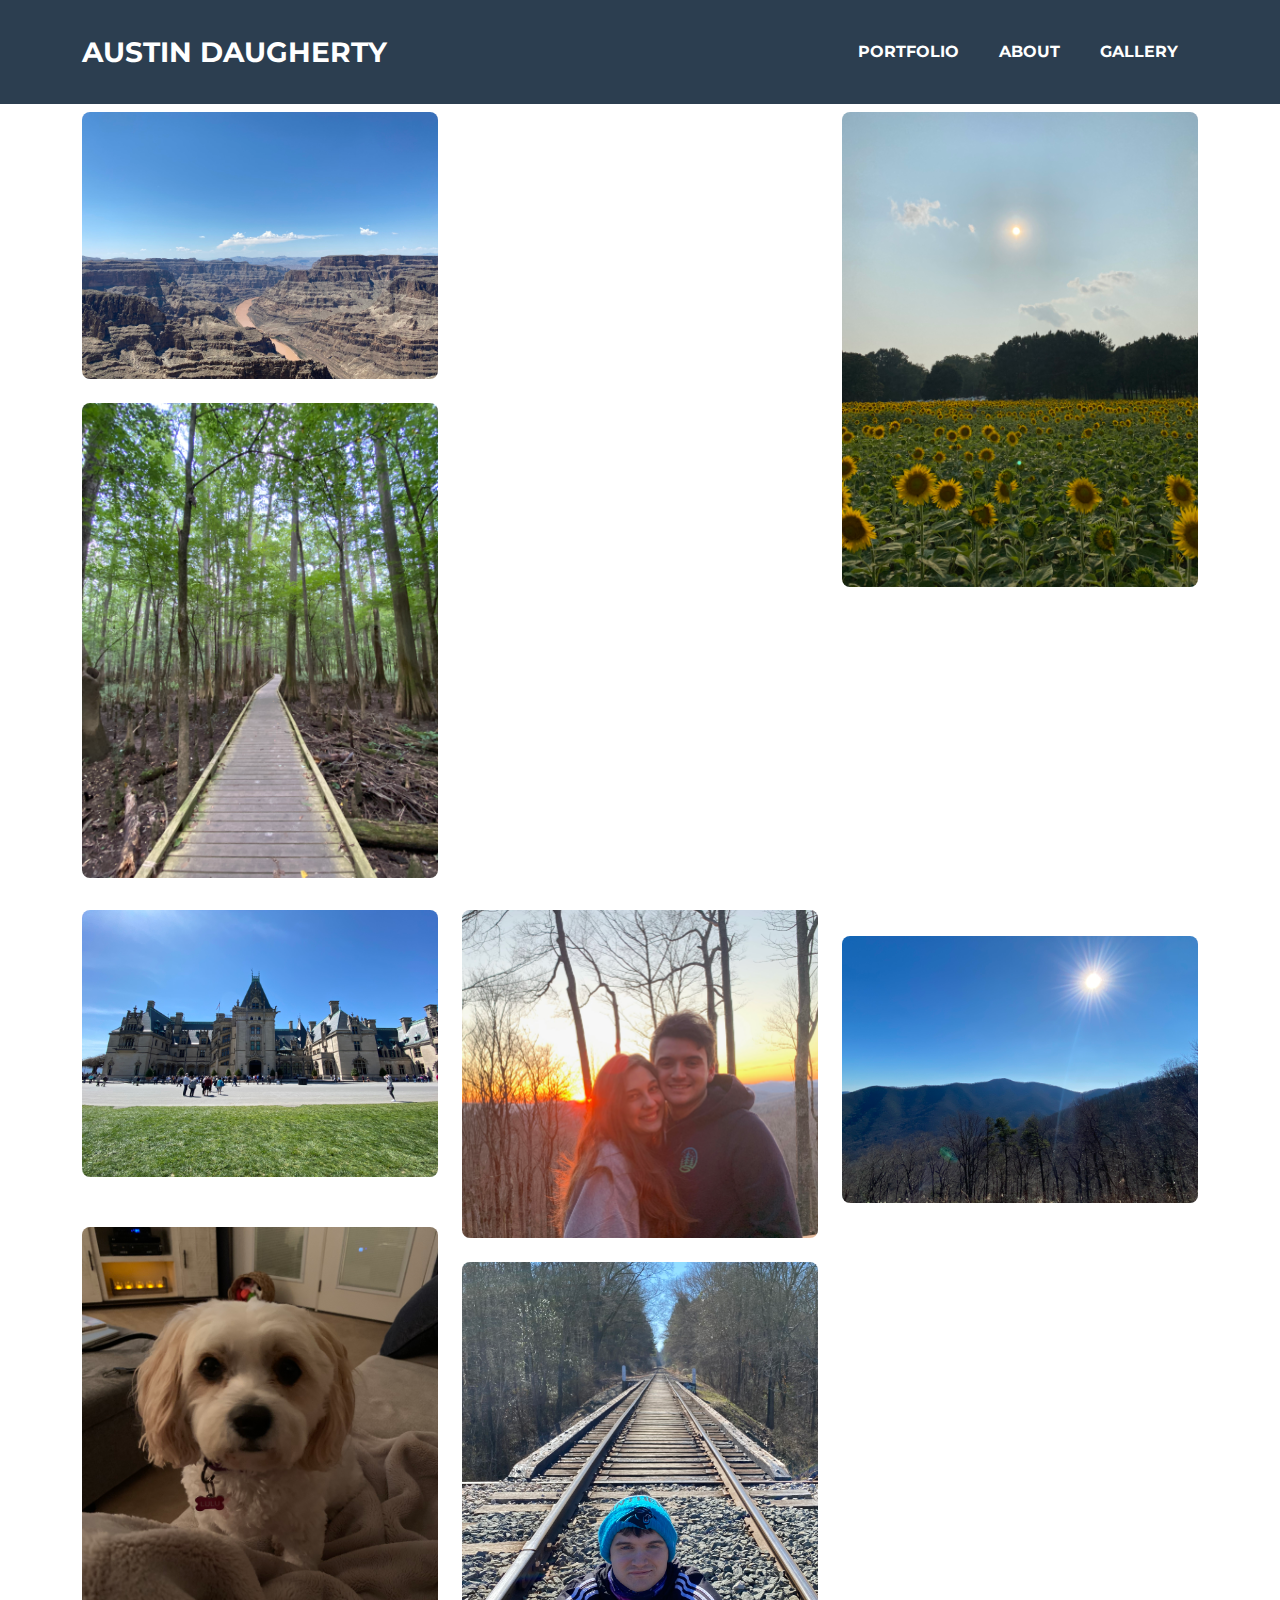
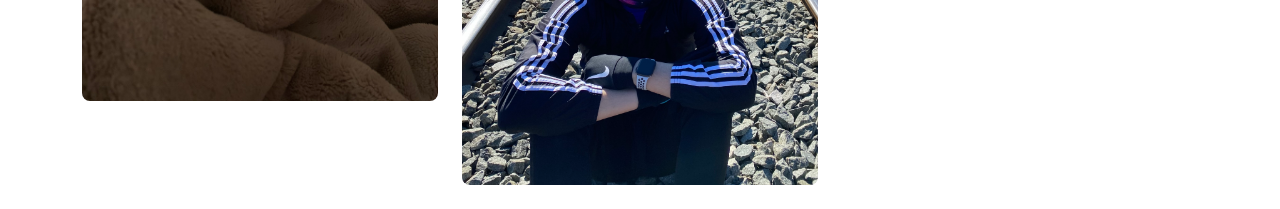
==== gallery.html @ 8ddb347c "added pictures n stuff" ====
<!DOCTYPE html>
<html lang="en">
    <head>
        <meta charset="utf-8" />
        <meta name="viewport" content="width=device-width, initial-scale=1, shrink-to-fit=no" />
        <meta name="description" content="" />
        <meta name="author" content="" />
        <title>Austin Daugherty - Portfolio</title>
        <!-- Favicon-->
        <link rel="icon" type="image/x-icon" href="assets/favicon.ico" />
        <!-- Font Awesome icons (free version)-->
        <script src="https://use.fontawesome.com/releases/v5.15.4/js/all.js" crossorigin="anonymous"></script>
        <!-- Google fonts-->
        <link href="https://fonts.googleapis.com/css?family=Montserrat:400,700" rel="stylesheet" type="text/css" />
        <link href="https://fonts.googleapis.com/css?family=Lato:400,700,400italic,700italic" rel="stylesheet" type="text/css" />
        <!-- Core theme CSS (includes Bootstrap)-->
        <link href="css/styles.css" rel="stylesheet" />
    </head>
    <body id="page-top">
        <!-- Navigation-->
        <nav class="navbar navbar-expand-lg bg-secondary text-uppercase" id="mainNav">
            <div class="container">
                <a class="navbar-brand" href="#page-top">Austin Daugherty</a>
                <button class="navbar-toggler text-uppercase font-weight-bold bg-primary text-white rounded" type="button" data-bs-toggle="collapse" data-bs-target="#navbarResponsive" aria-controls="navbarResponsive" aria-expanded="false" aria-label="Toggle navigation">
                Menu
                <i class="fas fa-bars"></i>
                </button>
                <div class="collapse navbar-collapse" id="navbarResponsive">
                    <ul class="navbar-nav ms-auto">
                        <li class="nav-item mx-0 mx-lg-1"><a class="nav-link py-3 px-0 px-lg-3 rounded" href="./index.html">Portfolio</a></li>
                        <li class="nav-item mx-0 mx-lg-1"><a class="nav-link py-3 px-0 px-lg-3 rounded" href="">About</a></li>
                        <li class="nav-item mx-0 mx-lg-1"><a class="nav-link py-3 px-0 px-lg-3 rounded" href="./gallery.html">Gallery</a></li>
                    </ul>
                </div>
            </div>
        </nav>
        <!-- Gallery -->
        <div class="container">
            <div class="row mt-2">
                <div class="col-lg-4 col-md-12 mb-4 mb-lg-0">
                    <img
                        src="./assets/img/grandCanyon.JPEG"
                        class="w-100 shadow-1-strong rounded mb-4"
                        alt=""
                        />
                    <img
                        src="./assets/img/congaree.JPEG"
                        class="w-100 shadow-1-strong rounded mb-4"
                        alt=""
                        />
                </div>
                <div class="col-lg-4 mb-4 mb-lg-0">
                    <img
                        src="./assets/img/zion.JPEG"
                        class="w-100 shadow-1-strong rounded mb-4"
                        alt=""
                        />
                    <img
                        src="./assets/img/zion2.JPEG"
                        class="w-100 shadow-1-strong rounded mb-4"
                        alt=""
                        />
                </div>
                <div class="col-lg-4 mb-4 mb-lg-0">
                    <img
                        src="./assets/img/sunflower.JPEG"
                        class="w-100 shadow-1-strong rounded mb-4"
                        alt=""
                        />
                    <img
                        src="./assets/img/blueridge.JPEG"
                        class="w-100 shadow-1-strong rounded mb-4"
                        alt=""
                        />
                </div>
            </div>
            <div class="row mt-2">
                <div class="col-lg-4 col-md-12 mb-4 mb-lg-0">
                    <img
                        src="./assets/img/biltmore.JPEG"
                        class="w-100 shadow-1-strong rounded mb-4"
                        alt=""
                        />
                    <img
                        src="./assets/img/talltree.JPEG"
                        class="w-100 shadow-1-strong rounded mb-4"
                        alt=""
                        />
                    <img
                        src="./assets/img/lulu.JPG"
                        class="w-100 shadow-1-strong rounded mb-4"
                        alt=""
                        />
                </div>
                <div class="col-lg-4 mb-4 mb-lg-0">
                    <img
                        src="./assets/img/mountainPic.JPG"
                        class="w-100 shadow-1-strong rounded mb-4"
                        alt=""
                        />
                    <img
                        src="./assets/img/trainTrack.JPEG"
                        class="w-100 shadow-1-strong rounded mb-4"
                        alt=""
                        />
                </div>
                <div class="col-lg-4 mb-4 mb-lg-0">
                    <img
                        src="./assets/img/snow.JPEG"
                        class="w-100 shadow-1-strong rounded mb-4"
                        alt=""
                        />
                    <img
                        src="./assets/img/mountainTop.JPEG"
                        class="w-100 shadow-1-strong rounded mb-4"
                        alt=""
                        />
                    <img
                        src="./assets/img/moreBlueRidge.JPEG"
                        class="w-100 shadow-1-strong rounded mb-4"
                        alt=""
                        />
                </div>
            </div>
        </div>
    </body>
</html>
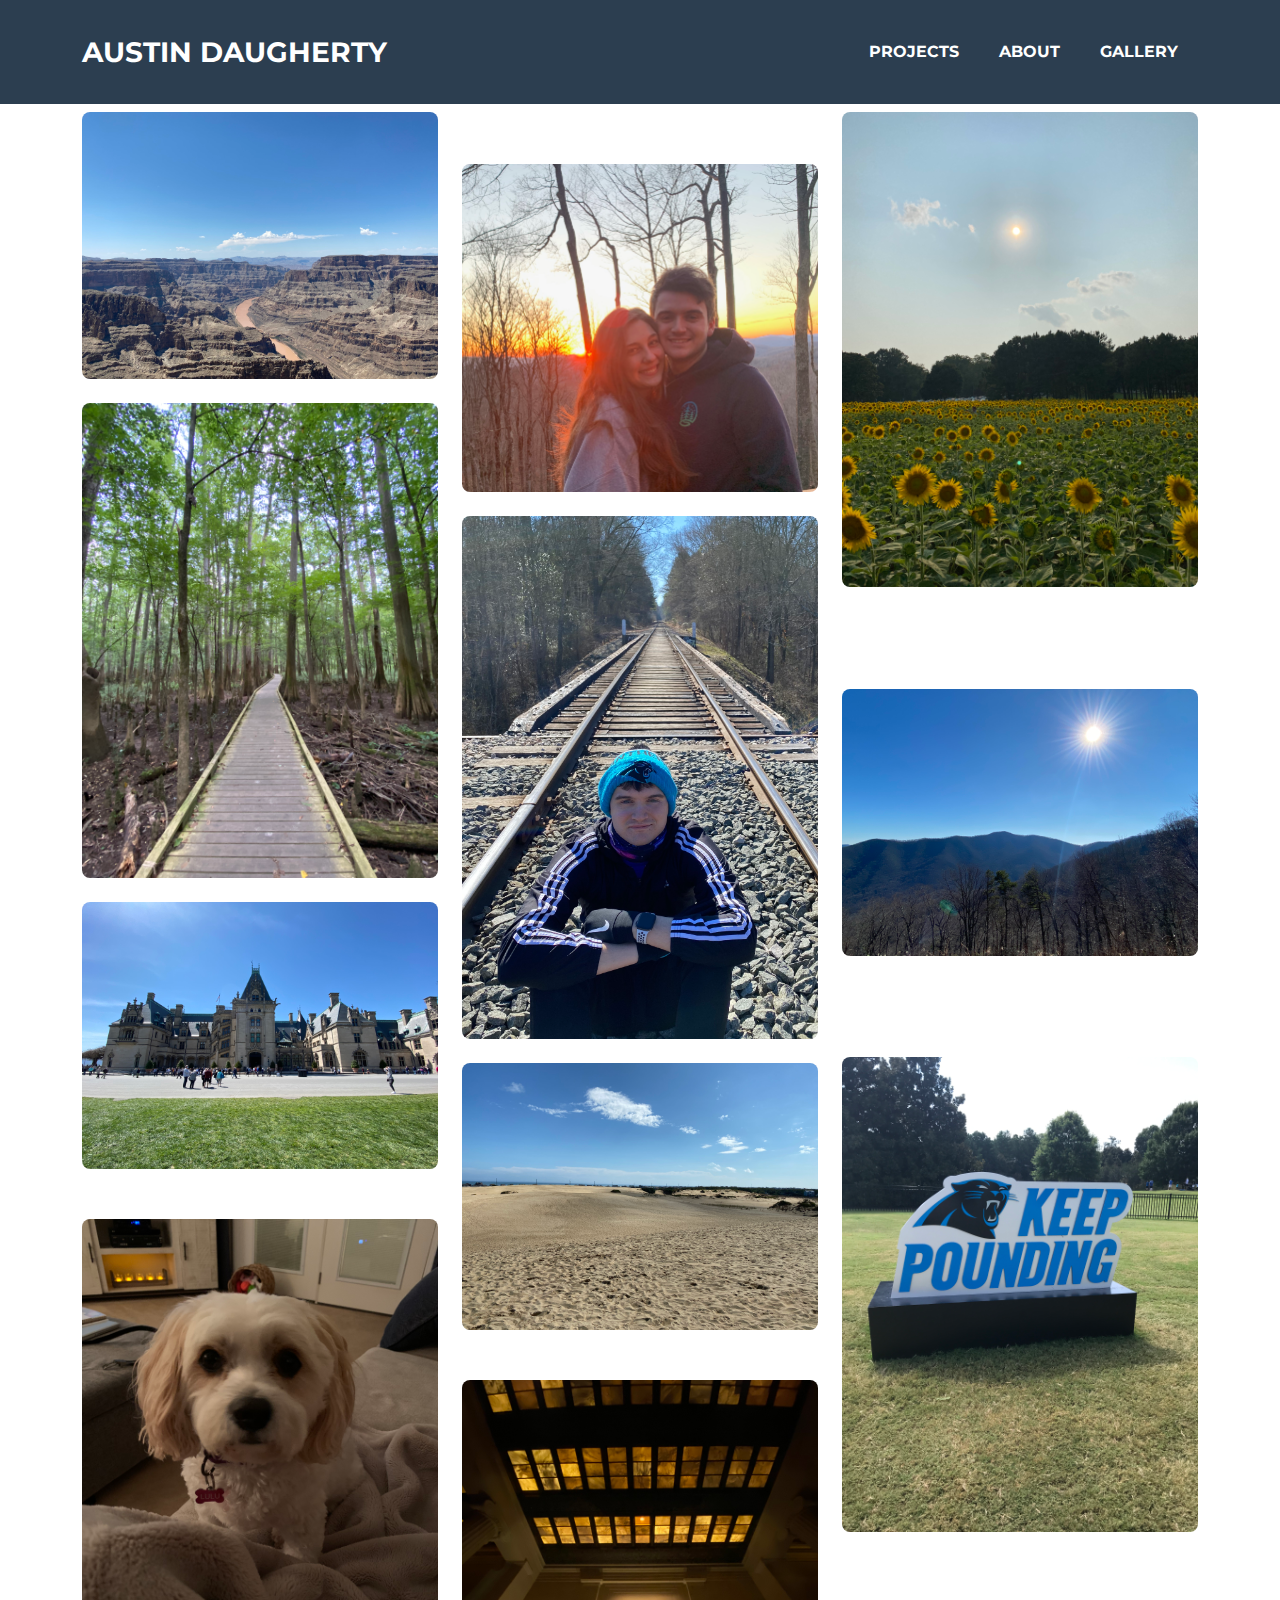
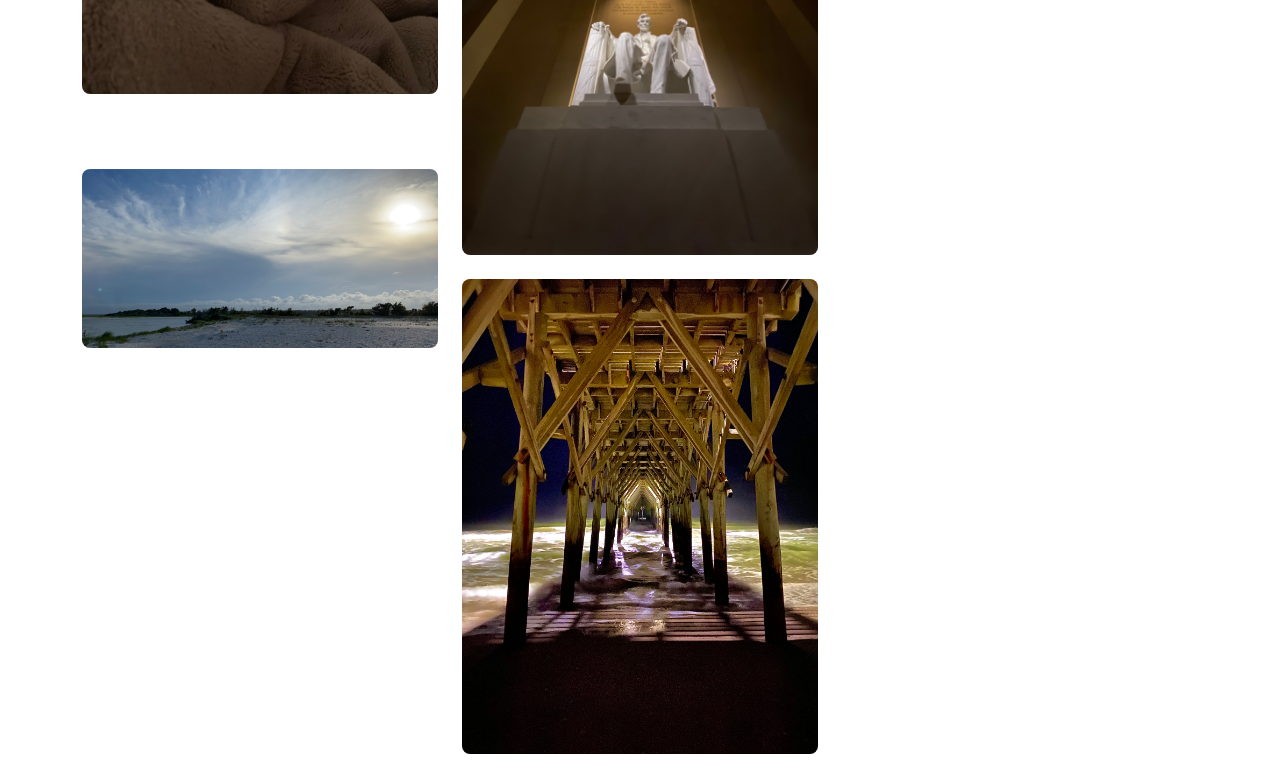
==== commit ff7cf982: "added gallery and hover" ====
--- a/gallery.html
+++ b/gallery.html
@@ -5,7 +5,7 @@
         <meta name="viewport" content="width=device-width, initial-scale=1, shrink-to-fit=no" />
         <meta name="description" content="" />
         <meta name="author" content="" />
-        <title>Austin Daugherty - Portfolio</title>
+        <title>Austin Daugherty - Gallery</title>
         <!-- Favicon-->
         <link rel="icon" type="image/x-icon" href="assets/favicon.ico" />
         <!-- Font Awesome icons (free version)-->
@@ -15,24 +15,25 @@
         <link href="https://fonts.googleapis.com/css?family=Lato:400,700,400italic,700italic" rel="stylesheet" type="text/css" />
         <!-- Core theme CSS (includes Bootstrap)-->
         <link href="css/styles.css" rel="stylesheet" />
+        <link href="css/hover-min.css" rel="stylesheet" />
     </head>
     <body id="page-top">
         <!-- Navigation-->
         <nav class="navbar navbar-expand-lg bg-secondary text-uppercase" id="mainNav">
             <div class="container">
-                <a class="navbar-brand" href="#page-top">Austin Daugherty</a>
+                <a class="navbar-brand" href="./index.html#page-top">Austin Daugherty</a>
                 <button class="navbar-toggler text-uppercase font-weight-bold bg-primary text-white rounded" type="button" data-bs-toggle="collapse" data-bs-target="#navbarResponsive" aria-controls="navbarResponsive" aria-expanded="false" aria-label="Toggle navigation">
-                Menu
-                <i class="fas fa-bars"></i>
+                    Menu
+                    <i class="fas fa-bars"></i>
                 </button>
                 <div class="collapse navbar-collapse" id="navbarResponsive">
                     <ul class="navbar-nav ms-auto">
-                        <li class="nav-item mx-0 mx-lg-1"><a class="nav-link py-3 px-0 px-lg-3 rounded" href="./index.html">Portfolio</a></li>
-                        <li class="nav-item mx-0 mx-lg-1"><a class="nav-link py-3 px-0 px-lg-3 rounded" href="">About</a></li>
+                        <li class="nav-item mx-0 mx-lg-1"><a class="nav-link py-3 px-0 px-lg-3 rounded" href="./index.html#projects">Projects</a></li>
+                        <li class="nav-item mx-0 mx-lg-1"><a class="nav-link py-3 px-0 px-lg-3 rounded" href="./index.html#about">About</a></li>
                         <li class="nav-item mx-0 mx-lg-1"><a class="nav-link py-3 px-0 px-lg-3 rounded" href="./gallery.html">Gallery</a></li>
                     </ul>
                 </div>
-            </div>
+              </div>
         </nav>
         <!-- Gallery -->
         <div class="container">
@@ -40,84 +41,131 @@
                 <div class="col-lg-4 col-md-12 mb-4 mb-lg-0">
                     <img
                         src="./assets/img/grandCanyon.JPEG"
-                        class="w-100 shadow-1-strong rounded mb-4"
+                        class="w-100 hvr-grow shadow-1-strong rounded mb-4"
                         alt=""
                         />
                     <img
                         src="./assets/img/congaree.JPEG"
-                        class="w-100 shadow-1-strong rounded mb-4"
+                        class="w-100 hvr-grow shadow-1-strong rounded mb-4"
+                        alt=""
+                        />
+                    <img
+                        src="./assets/img/biltmore.JPEG"
+                        class="w-100 hvr-grow shadow-1-strong rounded mb-4"
+                        alt=""
+                        />
+                    <img
+                        src="./assets/img/talltree.JPEG"
+                        class="w-100 hvr-grow shadow-1-strong rounded mb-4"
+                        alt=""
+                        />
+                    <img
+                        src="./assets/img/lulu.JPG"
+                        class="w-100 hvr-grow shadow-1-strong rounded mb-4"
+                        alt=""
+                        />
+                    <img
+                        src="./assets/img/spaceShuttle.JPEG"
+                        class="w-100 hvr-grow shadow-1-strong rounded mb-4"
+                        alt=""
+                        />
+                    <img
+                        src="./assets/img/capitol.JPEG"
+                        class="w-100 hvr-grow shadow-1-strong rounded mb-4"
+                        alt=""
+                        />
+                    <img
+                        src="./assets/img/beach.JPG"
+                        class="w-100 hvr-grow shadow-1-strong rounded mb-4"
                         alt=""
                         />
                 </div>
                 <div class="col-lg-4 mb-4 mb-lg-0">
                     <img
                         src="./assets/img/zion.JPEG"
-                        class="w-100 shadow-1-strong rounded mb-4"
+                        class="w-100 hvr-grow shadow-1-strong rounded mb-4"
                         alt=""
                         />
                     <img
                         src="./assets/img/zion2.JPEG"
-                        class="w-100 shadow-1-strong rounded mb-4"
+                        class="w-100 hvr-grow shadow-1-strong rounded mb-4"
+                        alt=""
+                        />
+                    <img
+                        src="./assets/img/mountainPic.JPG"
+                        class="w-100 hvr-grow shadow-1-strong rounded mb-4"
+                        alt=""
+                        />
+                    <img
+                        src="./assets/img/trainTrack.JPEG"
+                        class="w-100 hvr-grow shadow-1-strong rounded mb-4"
+                        alt=""
+                        />
+                    <img
+                        src="./assets/img/jockeysRidge.JPEG"
+                        class="w-100 hvr-grow shadow-1-strong rounded mb-4"
+                        alt=""
+                        />
+                    <img
+                        src="./assets/img/hangingRock.JPEG"
+                        class="w-100 hvr-grow shadow-1-strong rounded mb-4"
+                        alt=""
+                        />
+                    <img
+                        src="./assets/img/lincoln.JPEG"
+                        class="w-100 hvr-grow shadow-1-strong rounded mb-4"
+                        alt=""
+                        />
+                    <img
+                        src="./assets/img/pier.JPEG"
+                        class="w-100 hvr-grow shadow-1-strong rounded mb-4"
                         alt=""
                         />
                 </div>
                 <div class="col-lg-4 mb-4 mb-lg-0">
                     <img
                         src="./assets/img/sunflower.JPEG"
-                        class="w-100 shadow-1-strong rounded mb-4"
+                        class="w-100 hvr-grow shadow-1-strong rounded mb-4"
                         alt=""
                         />
                     <img
                         src="./assets/img/blueridge.JPEG"
-                        class="w-100 shadow-1-strong rounded mb-4"
-                        alt=""
-                        />
-                </div>
-            </div>
-            <div class="row mt-2">
-                <div class="col-lg-4 col-md-12 mb-4 mb-lg-0">
-                    <img
-                        src="./assets/img/biltmore.JPEG"
-                        class="w-100 shadow-1-strong rounded mb-4"
+                        class="w-100 hvr-grow shadow-1-strong rounded mb-4"
                         alt=""
                         />
                     <img
-                        src="./assets/img/talltree.JPEG"
-                        class="w-100 shadow-1-strong rounded mb-4"
-                        alt=""
-                        />
-                    <img
-                        src="./assets/img/lulu.JPG"
-                        class="w-100 shadow-1-strong rounded mb-4"
-                        alt=""
-                        />
-                </div>
-                <div class="col-lg-4 mb-4 mb-lg-0">
-                    <img
-                        src="./assets/img/mountainPic.JPG"
-                        class="w-100 shadow-1-strong rounded mb-4"
-                        alt=""
-                        />
-                    <img
-                        src="./assets/img/trainTrack.JPEG"
-                        class="w-100 shadow-1-strong rounded mb-4"
-                        alt=""
-                        />
-                </div>
-                <div class="col-lg-4 mb-4 mb-lg-0">
-                    <img
                         src="./assets/img/snow.JPEG"
-                        class="w-100 shadow-1-strong rounded mb-4"
+                        class="w-100 hvr-grow shadow-1-strong rounded mb-4"
                         alt=""
                         />
                     <img
                         src="./assets/img/mountainTop.JPEG"
-                        class="w-100 shadow-1-strong rounded mb-4"
+                        class="w-100 hvr-grow shadow-1-strong rounded mb-4"
                         alt=""
                         />
                     <img
                         src="./assets/img/moreBlueRidge.JPEG"
-                        class="w-100 shadow-1-strong rounded mb-4"
+                        class="w-100 hvr-grow shadow-1-strong rounded mb-4"
+                        alt=""
+                        />
+                    <img
+                        src="./assets/img/umstead.JPEG"
+                        class="w-100 hvr-grow shadow-1-strong rounded mb-4"
+                        alt=""
+                        />
+                    <img
+                        src="./assets/img/waterfall.JPEG"
+                        class="w-100 hvr-grow shadow-1-strong rounded mb-4"
+                        alt=""
+                        />
+                    <img
+                        src="./assets/img/boa.JPG"
+                        class="w-100 hvr-grow shadow-1-strong rounded mb-4"
+                        alt=""
+                        />
+                    <img
+                        src="./assets/img/panthers.JPG"
+                        class="w-100 hvr-grow shadow-1-strong rounded mb-4"
                         alt=""
                         />
                 </div>
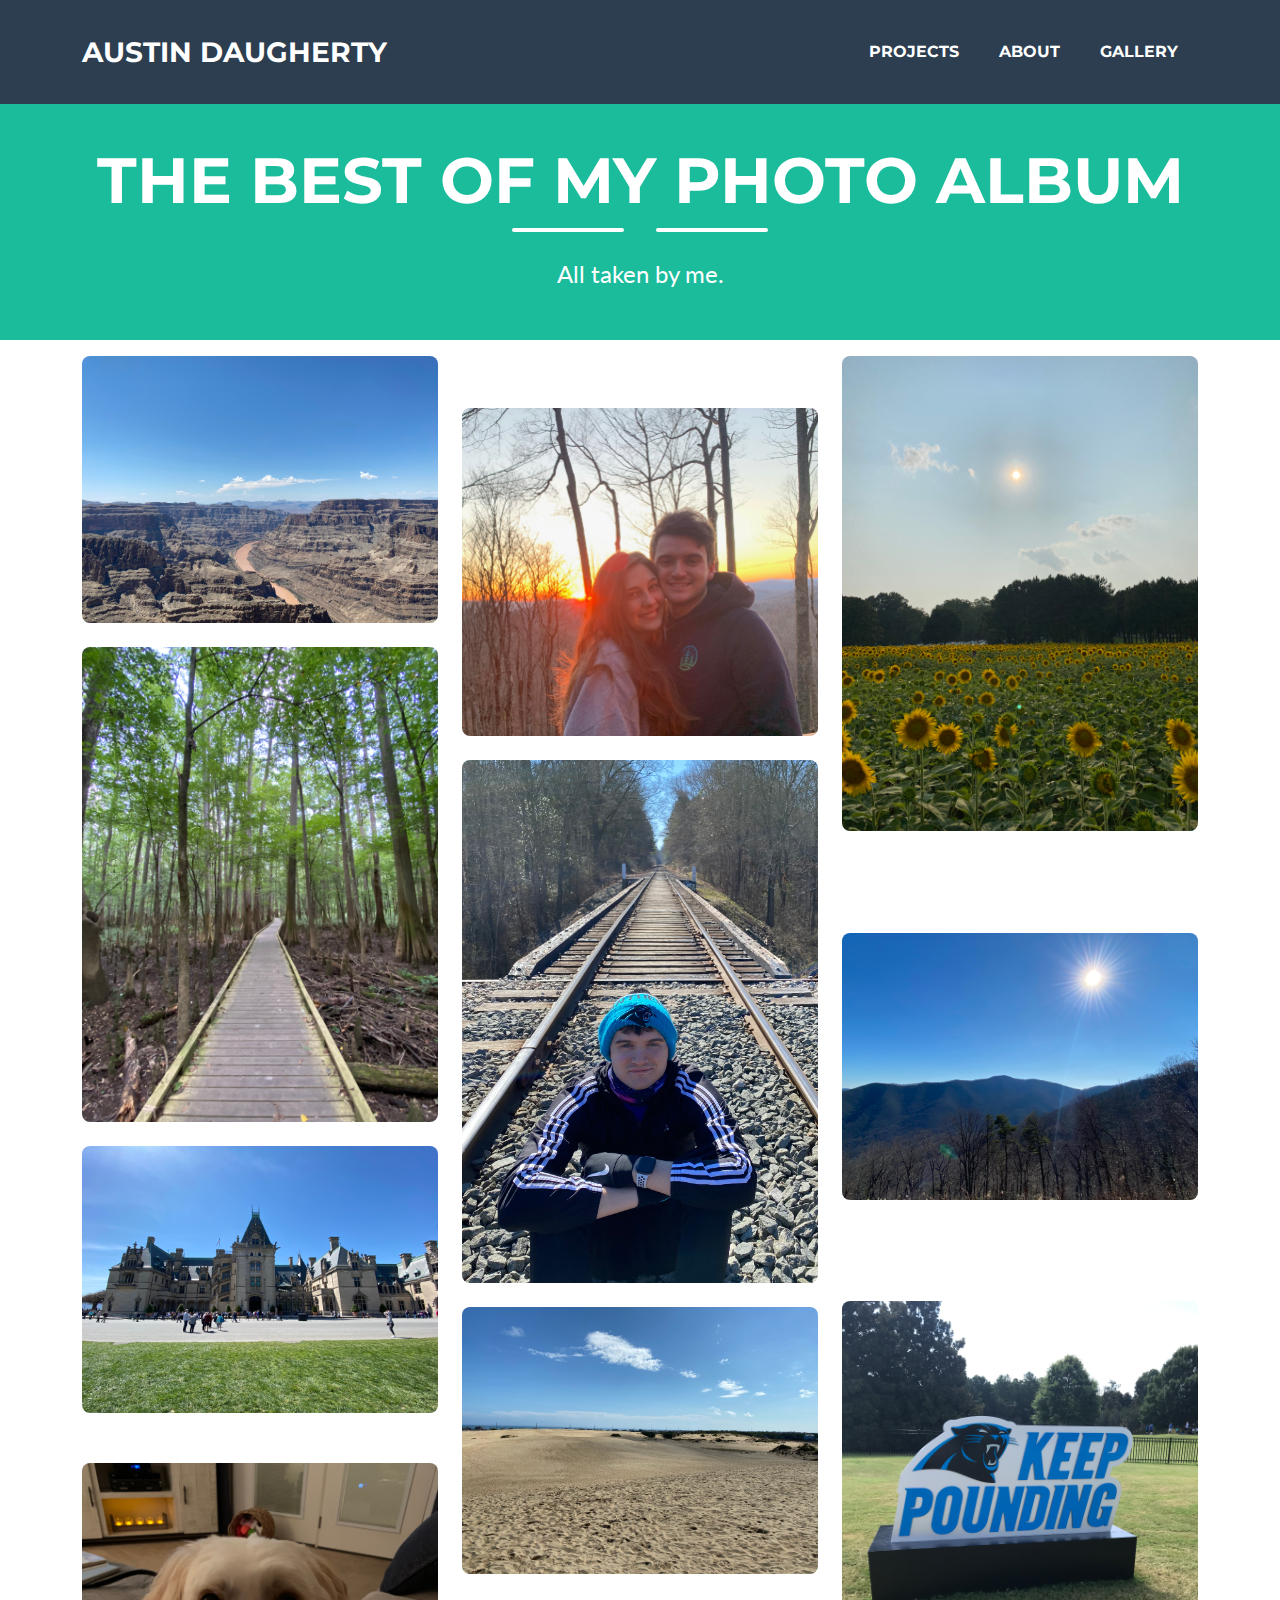
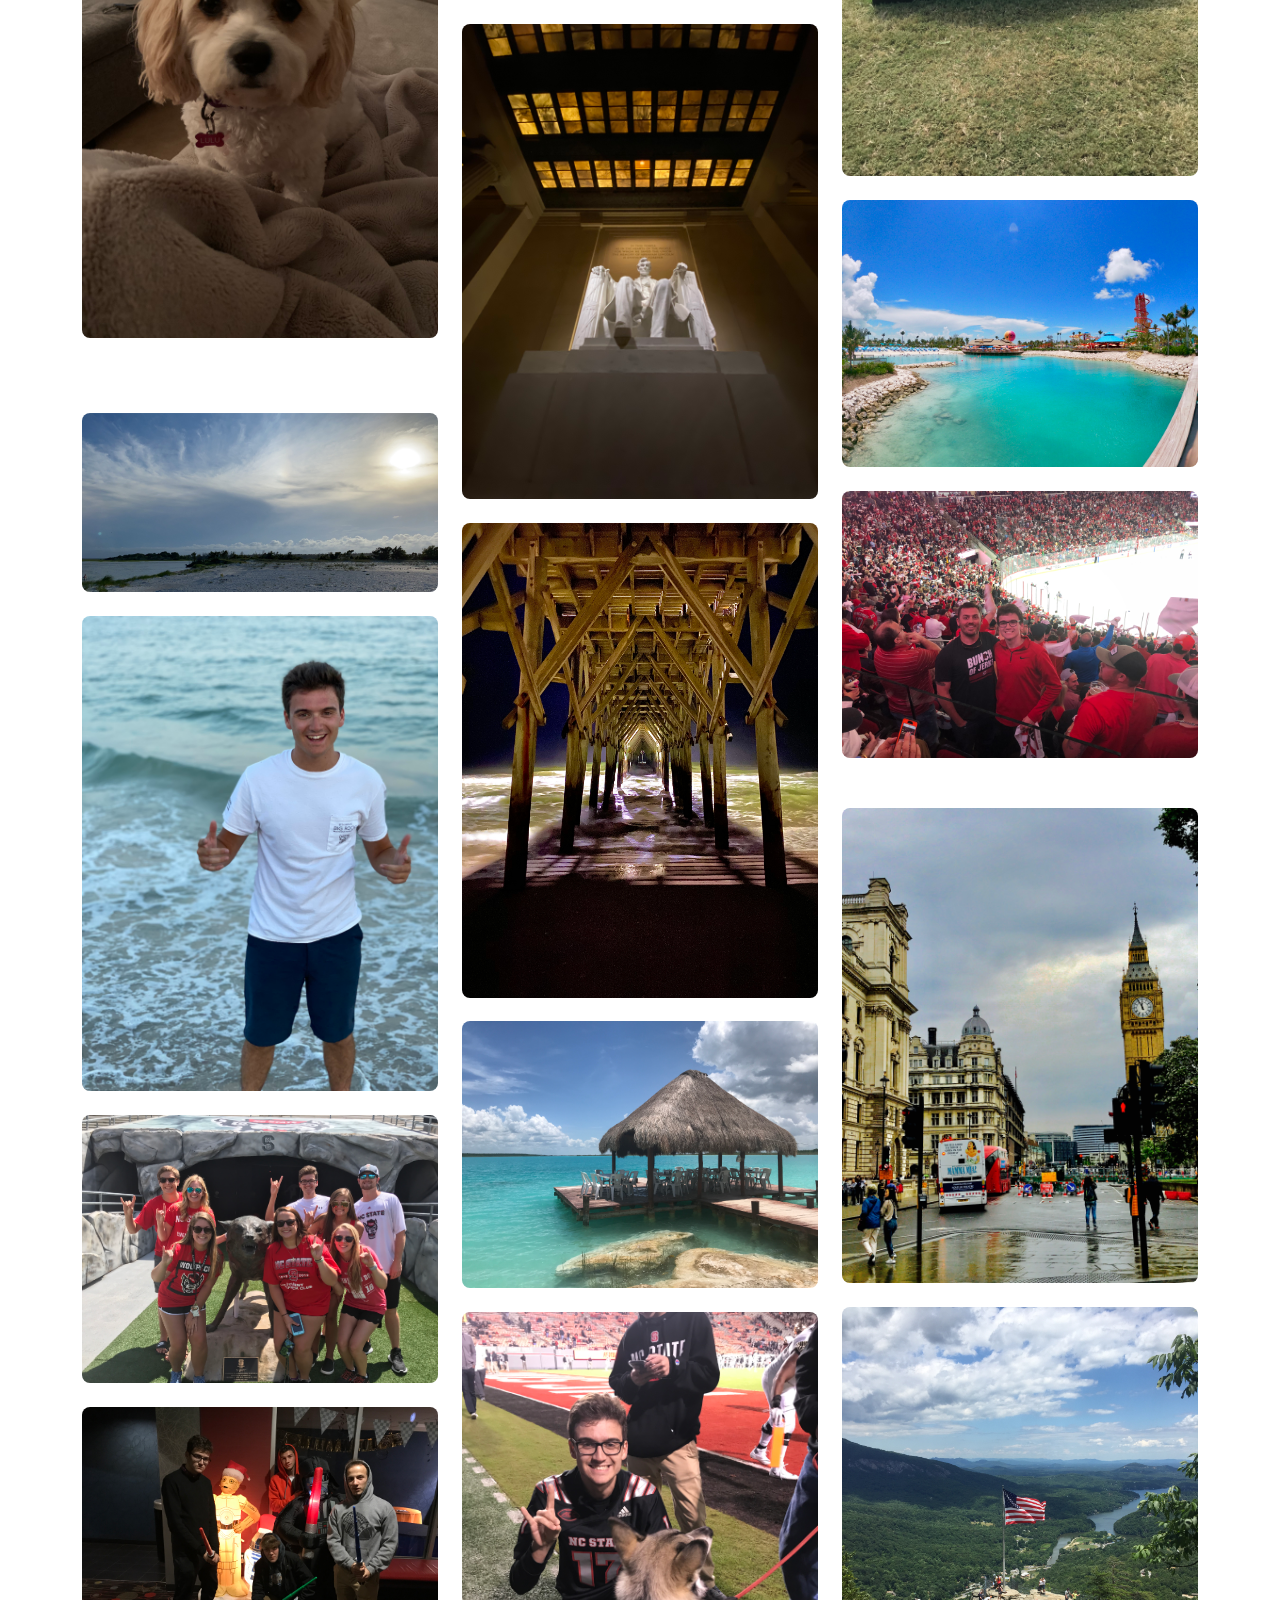
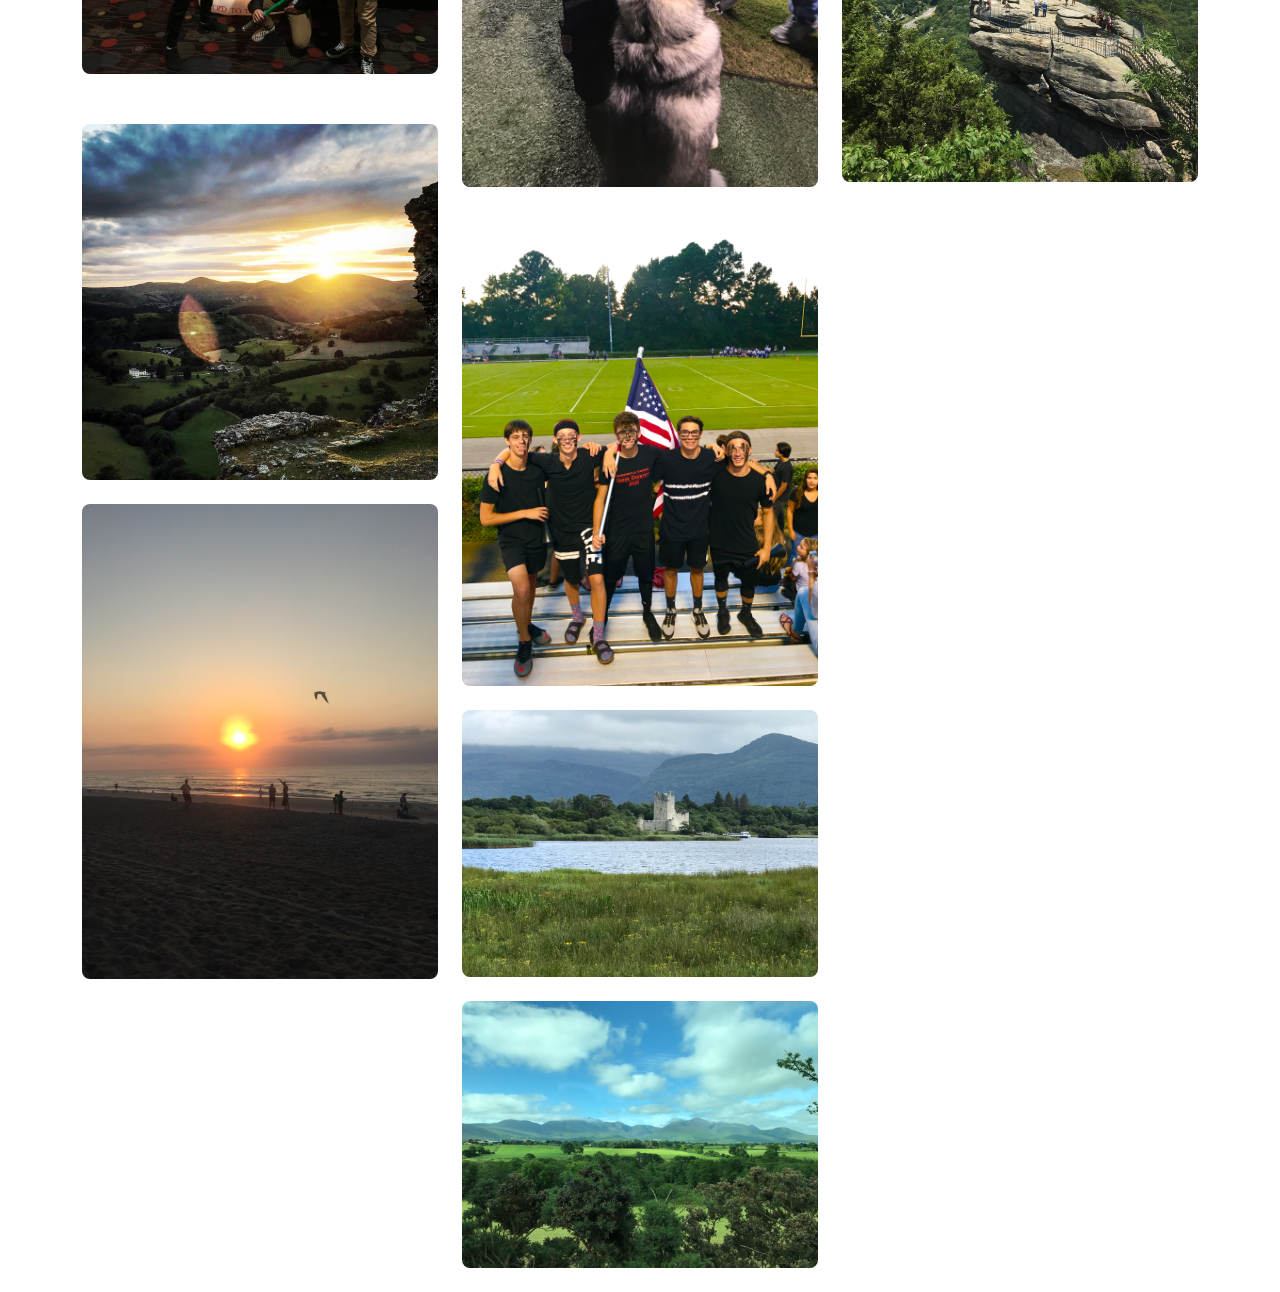
==== commit f8590323: "finished gallery" ====
--- a/gallery.html
+++ b/gallery.html
@@ -35,6 +35,21 @@
                 </div>
               </div>
         </nav>
+        <!-- Masthead-->
+        <header class="pt-5 pb-5 masthead bg-primary text-white text-center mb-3">
+            <div class="container d-flex align-items-center flex-column">
+                <!-- Masthead Heading-->
+                <h1 class="masthead-heading text-uppercase mb-0">The Best of My Photo Album</h1>
+                <!-- Icon Divider-->
+                <div class="divider-custom divider-light">
+                    <div class="divider-custom-line"></div>
+                    <div class="divider-custom-icon"><i class="fas fa-star"></i></div>
+                    <div class="divider-custom-line"></div>
+                </div>
+                <!-- Masthead Subheading-->
+                <p class="masthead-subheading font-weight-light mb-0">All taken by me.</p>
+            </div>
+        </header>
         <!-- Gallery -->
         <div class="container">
             <div class="row mt-2">
@@ -77,8 +92,31 @@
                     <img
                         src="./assets/img/beach.JPG"
                         class="w-100 hvr-grow shadow-1-strong rounded mb-4"
-                        alt=""
-                        />
+                        alt="" />
+                    <img
+                        src="./assets/img/meBeach.JPEG"
+                        class="w-100 hvr-grow shadow-1-strong rounded mb-4"
+                        alt="" />
+                    <img
+                            src="./assets/img/fury.JPG"
+                            class="w-100 hvr-grow shadow-1-strong rounded mb-4"
+                            alt="" />
+                    <img
+                            src="./assets/img/starwars.JPG"
+                            class="w-100 hvr-grow shadow-1-strong rounded mb-4"
+                            alt="" />
+                    <img
+                        src="./assets/img/stonehenge.JPG"
+                        class="w-100 hvr-grow shadow-1-strong rounded mb-4"
+                        alt="" />
+                    <img
+                            src="./assets/img/wales.JPG"
+                            class="w-100 hvr-grow shadow-1-strong rounded mb-4"
+                            alt="" />
+                    <img
+                            src="./assets/img/triathlon.JPG"
+                            class="w-100 hvr-grow shadow-1-strong rounded mb-4"
+                            alt="" />
                 </div>
                 <div class="col-lg-4 mb-4 mb-lg-0">
                     <img
@@ -116,11 +154,24 @@
                         class="w-100 hvr-grow shadow-1-strong rounded mb-4"
                         alt=""
                         />
-                    <img
-                        src="./assets/img/pier.JPEG"
-                        class="w-100 hvr-grow shadow-1-strong rounded mb-4"
-                        alt=""
-                        />
+                    <img src="./assets/img/pier.JPEG"
+                        class="w-100 hvr-grow shadow-1-strong rounded mb-4"
+                        alt="" />
+                    <img src="./assets/img/mexico.JPG"
+                        class="w-100 hvr-grow shadow-1-strong rounded mb-4"
+                        alt="" />
+                    <img src="./assets/img/tuffy2.JPG"
+                         class="w-100 hvr-grow shadow-1-strong rounded mb-4"
+                         alt="" />
+                    <img src="./assets/img/usaDay.JPG"
+                         class="w-100 hvr-grow shadow-1-strong rounded mb-4"
+                         alt="" />
+                    <img src="./assets/img/castle.JPG"
+                         class="w-100 hvr-grow shadow-1-strong rounded mb-4"
+                         alt="" />
+                    <img src="./assets/img/ireland.JPG"
+                         class="w-100 hvr-grow shadow-1-strong rounded mb-4"
+                         alt="" />
                 </div>
                 <div class="col-lg-4 mb-4 mb-lg-0">
                     <img
@@ -163,11 +214,30 @@
                         class="w-100 hvr-grow shadow-1-strong rounded mb-4"
                         alt=""
                         />
-                    <img
-                        src="./assets/img/panthers.JPG"
-                        class="w-100 hvr-grow shadow-1-strong rounded mb-4"
-                        alt=""
-                        />
+                    <img src="./assets/img/panthers.JPG"
+                        class="w-100 hvr-grow shadow-1-strong rounded mb-4"
+                        alt=""
+                        />
+                    <img src="./assets/img/private.jpg"
+                        class="w-100 hvr-grow shadow-1-strong rounded mb-4"
+                        alt=""
+                        />
+                    <img src="./assets/img/canes.JPG"
+                         class="w-100 hvr-grow shadow-1-strong rounded mb-4"
+                         alt=""
+                    />
+                    <img src="./assets/img/windsor.JPG"
+                         class="w-100 hvr-grow shadow-1-strong rounded mb-4"
+                         alt=""
+                    />
+                    <img src="./assets/img/bigben.JPG"
+                         class="w-100 hvr-grow shadow-1-strong rounded mb-4"
+                         alt=""
+                    />
+                    <img src="./assets/img/hangingRock.JPG"
+                         class="w-100 hvr-grow shadow-1-strong rounded mb-4"
+                         alt=""
+                    />
                 </div>
             </div>
         </div>
